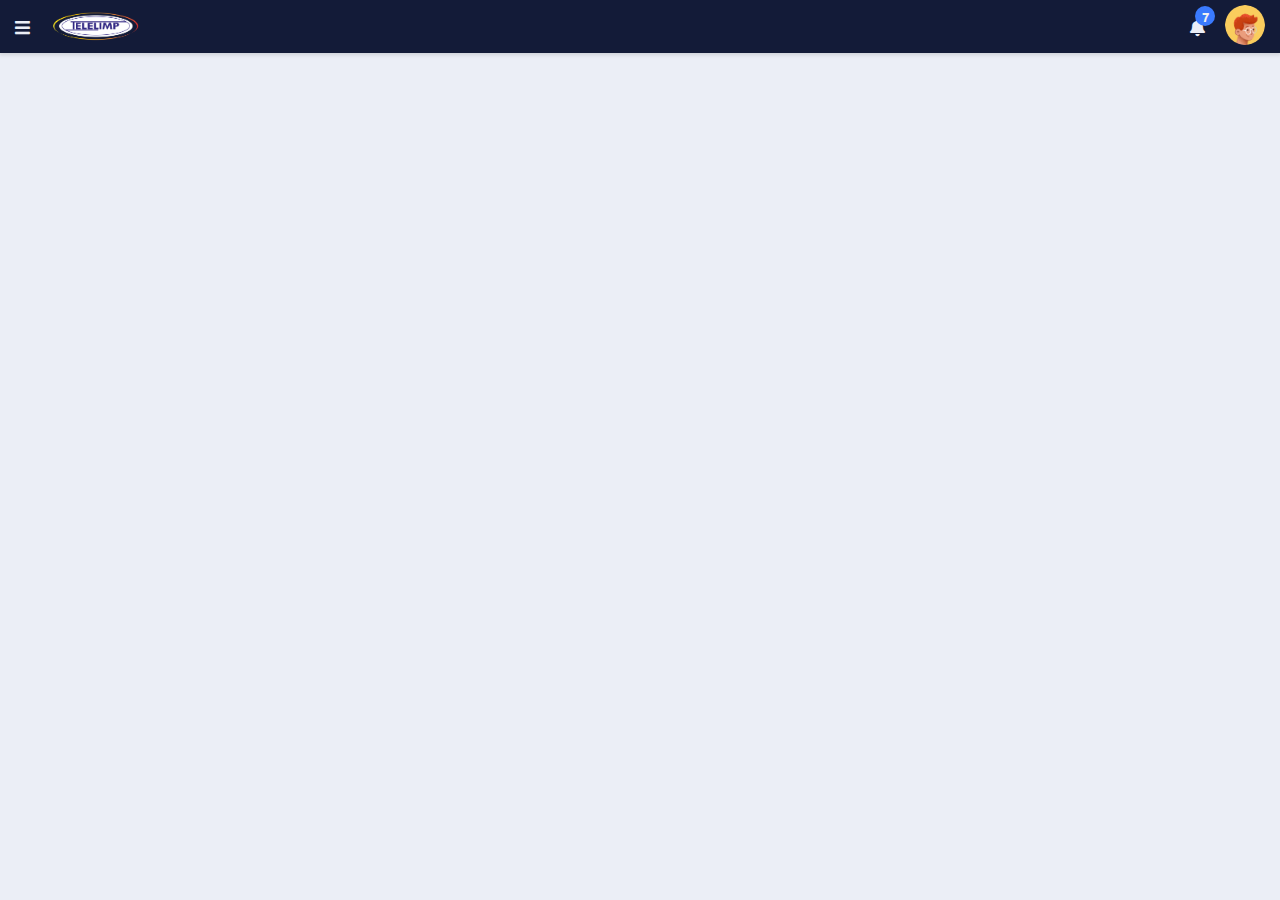
==== index.html @ a493727c "feat: adicionado estilos na página Adm" ====
<!DOCTYPE html>
<html lang="pt-br">
  <head>
    <meta charset="utf-8" />
    <meta name="viewport" content="width=device-width, initial-scale=1.0" />
    <link rel="shortcut icon" href="images/favicon.ico" />
    <link rel="stylesheet"
    href="https://cdnjs.cloudflare.com/ajax/libs/font-awesome/5.15.4/css/all.min.css"/>
    <link rel="stylesheet" href="css/custom_adm.css" />

    <title>Adm - Telelimp</title>
  </head>
  <body>
    <!--Início NavBar-->
    <nav class="navbar">
      <div class="navbar-content">
        <div class="bars">
          <i class="fas fa-bars"></i>
        </div>
        <img src="images/logo_telelimp.png" alt="telelimp" class="logo" />
      </div>

      <div class="navbar-content">
        <div class="notification">
          <i class="fas fa-bell"></i>
          <span class="number">7</span>
          <div class="dropdown-menu">
            <div class="dropdown-content">
               <!-- <li>
                  <img src="images/user.png" alt="Usuário" width="40"/>
                  <div class="text">
                    Sed nisl elit, eleifend vel elit nec, tempus aliquet eros.
                  </div>
                </li>-->
            </div>
          </div>
        </div>

        <div class="avatar">
          <img src="images/user.png" alt="Usuário" />
          <div class="dropdown-menu setting">
            <!--<div class="item">
                <span class="fas fa-user"></span> Perfil
            </div>
            <div class="item">
              <span class="fas fa-cog"></span> Configuração
          </div>
          <div class="item">
            <span class="fas fa-sign-out-alt"></span> Sair
        </div>-->
          </div>
        </div>


      </div>

     

    </nav>

    <!--Início do conteúdo-->
    <div class="content">

    </div>

  </body>
</html>
---- css/custom_adm.css ----
@import url('https://fonts.googleapis.com/css2?family=Ubuntu:wght@300;400;500;700&display=swap');

*{
  margin: 0;
  padding: 0;
  box-sizing: border-box;
  font-family: "Ubuntu", sans-serif;
}

:root {
  --site-color: #3a7afe;
  --main-color: #ebeef6;
  --active-color: #d4def7;
  --bg-color: #ecedf0;
  --second-color: #f1f1f1;
  --third-color: #9fa7bd;
  --main-bg-color: #192039;
  --second-bg-color: #1e2746;
  --third-bg-color: #3a7afe;
  --fourth-bg-color: #131b38;
  --primary-color: #0088cc;
  --success-color: #47a447;
  --info-color: #5bc0de;
  --warning-color: #ed9c28;
  --danger-color: #d2322d;
}

body {
  background-color: var(--main-color);
}

.navbar {
  color: var(--main-color);
  display: flex;
  justify-content: space-between;
  align-items: center;
  background-color: var(--fourth-bg-color);
  position: sticky;
  box-shadow: 0px 1px 4px 1px rgba(0, 0, 0, 0.12);
  padding: 5px 15px;
  font-size: 17px;
  top: 0;
  z-index: 1;
}

.navbar .navbar-content {
  display: flex;
  align-items: center;
}

.navbar .bars,
.notification {
  margin-right: 20px;
  cursor: pointer;
}

.logo {
  width: 90px;
}

.notification,
.avatar {
  cursor: pointer;
  position: relative;
}

.notification .number {
  position: absolute;
  font-size: 13px;
  font-weight: bold;
  background-color: var(--site-color);
  width: 20px;
  height: 20px;
  border-radius: 50%;
  color: var(--second-color);
  right: -10px;
  top: -10px;
  display: flex;
  align-items: center;
  justify-content: center;

}

.avatar img {
  width: 40px;
  height: 40px;
  border-radius: 50%;
  object-fit: cover;
}

/*Início do conteúdo*/

.content {
  display: flex;
}
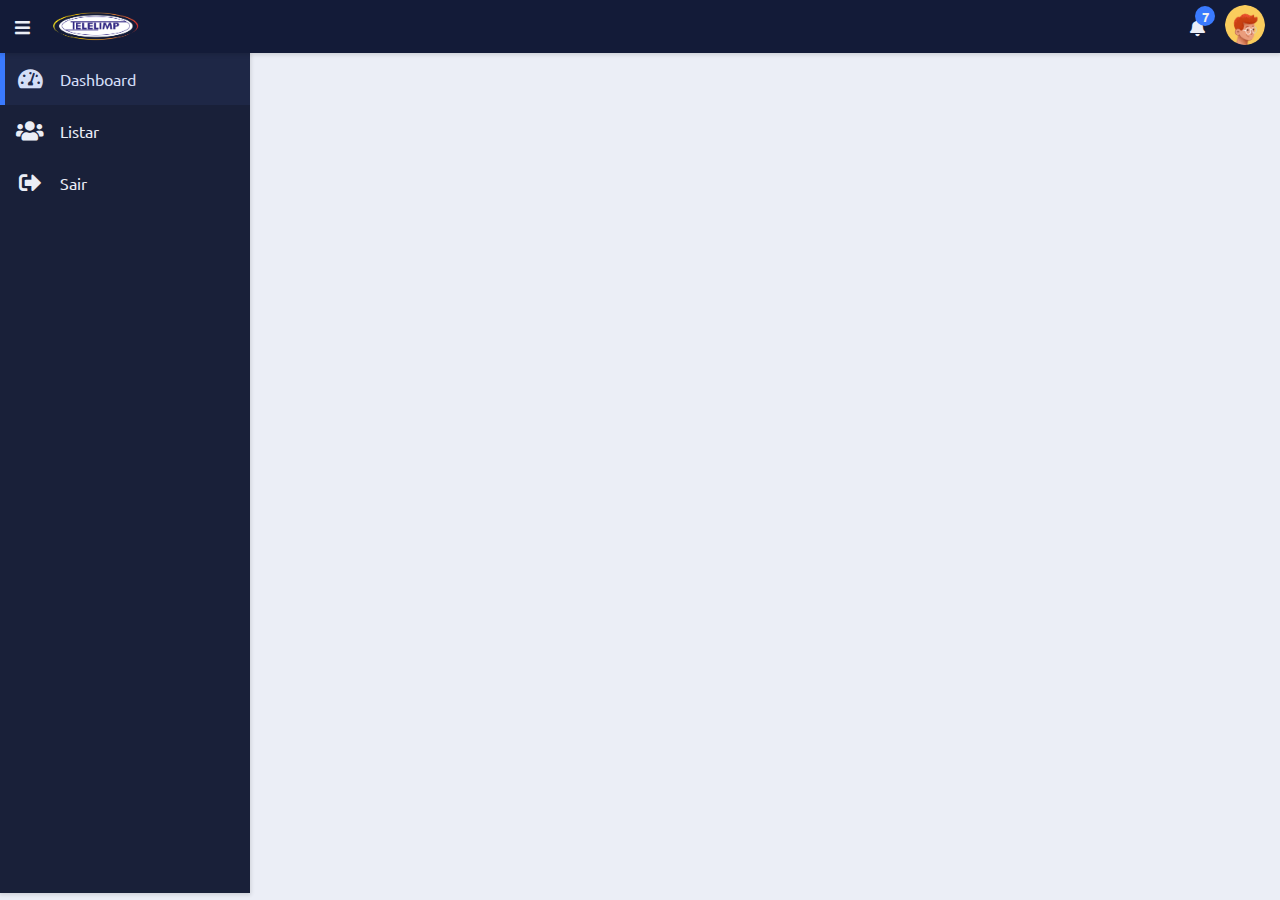
==== commit 0eb88b78: "feat: adicionado sidebar com estilo e javascript" ====
--- a/index.html
+++ b/index.html
@@ -4,8 +4,10 @@
     <meta charset="utf-8" />
     <meta name="viewport" content="width=device-width, initial-scale=1.0" />
     <link rel="shortcut icon" href="images/favicon.ico" />
-    <link rel="stylesheet"
-    href="https://cdnjs.cloudflare.com/ajax/libs/font-awesome/5.15.4/css/all.min.css"/>
+    <link
+      rel="stylesheet"
+      href="https://cdnjs.cloudflare.com/ajax/libs/font-awesome/5.15.4/css/all.min.css"
+    />
     <link rel="stylesheet" href="css/custom_adm.css" />
 
     <title>Adm - Telelimp</title>
@@ -26,12 +28,48 @@
           <span class="number">7</span>
           <div class="dropdown-menu">
             <div class="dropdown-content">
-               <!-- <li>
-                  <img src="images/user.png" alt="Usuário" width="40"/>
-                  <div class="text">
-                    Sed nisl elit, eleifend vel elit nec, tempus aliquet eros.
-                  </div>
-                </li>-->
+              <li>
+                <img src="images/user.png" alt="Usuário" />
+                <div class="text">
+                  Sed nisl elit, eleifend vel elit nec, tempus aliquet eros.
+                </div>
+              </li>
+              <li>
+                <img src="images/user.png" alt="Usuário" />
+                <div class="text">
+                  Sed nisl elit, eleifend vel elit nec, tempus aliquet eros.
+                </div>
+              </li>
+              <li>
+                <img src="images/user.png" alt="Usuário" />
+                <div class="text">
+                  Sed nisl elit, eleifend vel elit nec, tempus aliquet eros.
+                </div>
+              </li>
+              <li>
+                <img src="images/user.png" alt="Usuário" />
+                <div class="text">
+                  Sed nisl elit, eleifend vel elit nec, tempus aliquet eros.
+                </div>
+              </li>
+              <li>
+                <img src="images/user.png" alt="Usuário" />
+                <div class="text">
+                  Sed nisl elit, eleifend vel elit nec, tempus aliquet eros.
+                </div>
+              </li>
+              <li>
+                <img src="images/user.png" alt="Usuário" />
+                <div class="text">
+                  Sed nisl elit, eleifend vel elit nec, tempus aliquet eros.
+                </div>
+              </li>
+              <li>
+                <img src="images/user.png" alt="Usuário" />
+                <div class="text">
+                  Sed nisl elit, eleifend vel elit nec, tempus aliquet eros.
+                </div>
+              </li>
             </div>
           </div>
         </div>
@@ -39,29 +77,35 @@
         <div class="avatar">
           <img src="images/user.png" alt="Usuário" />
           <div class="dropdown-menu setting">
-            <!--<div class="item">
-                <span class="fas fa-user"></span> Perfil
+            <div class="item"><span class="fas fa-user"></span> Perfil</div>
+            <div class="item">
+              <span class="fas fa-cog"></span> Configuração
             </div>
             <div class="item">
-              <span class="fas fa-cog"></span> Configuração
-          </div>
-          <div class="item">
-            <span class="fas fa-sign-out-alt"></span> Sair
-        </div>-->
+              <span class="fas fa-sign-out-alt"></span> Sair
+            </div>
           </div>
         </div>
-
-
       </div>
-
-     
-
     </nav>
 
     <!--Início do conteúdo-->
     <div class="content">
+        <!--Início da sidebar-->
+        <div class="sidebar">
+            <a href="index.html" class="sidebar-nav active"><i class=" icon fas fa-tachometer-alt"></i><span>Dashboard</span></a>
 
+            <a href="listar.html" class="sidebar-nav"><i class="icon fas fa-users"></i><span>Listar</span></a>
+
+            <a href="login.html" class="sidebar-nav"><i class="icon fas fa-sign-out-alt"></i><span>Sair</span></a>
+        </div>
+
+        <!--Conteúdo do ADM-->
+        <div class="wrapper">
+
+        </div>
     </div>
 
+    <script src="js/custom_adm.js"></script>
   </body>
 </html>
--- a/css/custom_adm.css
+++ b/css/custom_adm.css
@@ -88,8 +88,148 @@
   object-fit: cover;
 }
 
+
+/*Dropdown navbar*/
+.dropdown-menu {
+  position: absolute;
+  right: 0;
+  top: 100%;
+  box-shadow: 0 8px 16px 0 rgba(0, 0, 0, 0.2);
+  background-color: var(--main-bg-color);
+  width: 280px;
+  border-radius: 7px;
+  display: none;
+}
+
+.dropdown-content {
+  max-height: 400px;
+  overflow-y: auto;
+}
+
+.dropdown-menu li,
+.dropdown-menu .item {
+  display: flex;
+  align-items: center;
+  padding: 10px;
+  border-bottom: 1px solid var(--second-bg-color);
+  cursor: pointer;
+  font-size: 15px;
+}
+
+.dropdown-menu li img {
+  width: 50px;
+  height: 50px;
+  border-radius: 50%;
+  object-fit: cover;
+  flex-shrink: 0;
+}
+
+.dropdown-menu li .text {
+  font-style: italic;
+  margin-left: 20px;
+  text-overflow: ellipsis;
+  overflow: hidden;
+  white-space: nowrap;
+}
+
+.dropdown-menu li:hover,
+.dropdown-menu .item:hover {
+  background-color: var(--second-bg-color);
+}
+
+/*Apresenta a msg inteira*/
+.dropdown-menu li:hover .text {
+  white-space: pre-wrap;
+}
+
+.dropdown-menu .item span {
+  margin-right: 15px;
+}
+
+.dropdown-menu.setting {
+  width: 150px;
+}
+
+.dropdown-menu.active {
+  display: block;
+}
+
 /*Início do conteúdo*/
 
 .content {
   display: flex;
+}
+
+/*Início da Sidebar*/
+
+.content .sidebar {
+  color: var(--main-color);
+  height: calc(100vh - 60px);
+  width: 60px;
+  /*width: 250px;*/
+  position: sticky;
+  background-color: var(--main-bg-color);
+  box-shadow: 0 1px 4px 1px rgba(0, 0, 0, 0.12);
+  top: 60px;
+  overflow: auto;
+  transition: 0.3s width ease-in-out;
+  flex-shrink: 0;
+}
+
+@media(max-width: 768px){
+  .content .sidebar {
+    width: 60px;
+    position: fixed;
+    z-index: 1;
+    width: 0;
+  }
+}
+
+.content .sidebar:hover,
+.content .sidebar.active {
+  width: 250px;
+}
+
+.sidebar .sidebar-nav {
+  text-decoration: none;
+  display: flex;
+  align-items: center;
+  padding: 15px 0;
+  position: relative;
+  cursor: pointer;
+  transition: 0.3s background ease;
+  font-size: 16px;
+}
+
+.sidebar a {
+  color: var(--main-color);
+}
+
+.sidebar a:hover {
+  background-color: var(--second-bg-color);
+  color: var(--active-color);
+}
+
+.sidebar .sidebar-nav.active {
+  background-color: var(--second-bg-color);
+  color: var(--active-color);
+}
+
+.sidebar .sidebar-nav.active::before {
+  content: "";
+  position: absolute;
+  left: 0;
+  top: 0;
+  height: 100%;
+  width: 5px;
+  background-color: var(--site-color);
+}
+
+.sidebar-nav .icon {
+  width: 60px;
+  display: flex;
+  align-items: center;
+  justify-content: center;
+  font-size: 22px;
+  flex-shrink: 0;
 }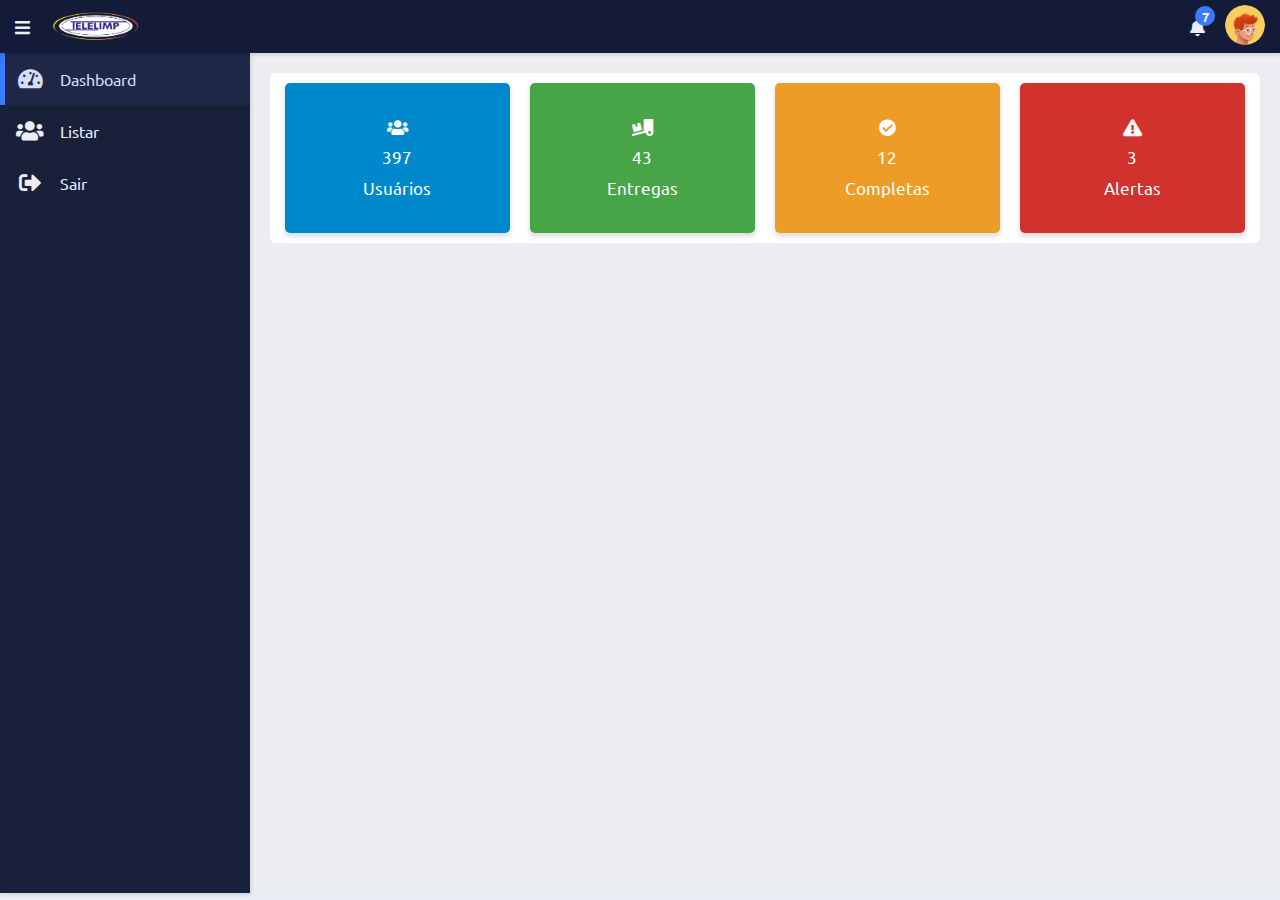
==== commit 1f8e2e2b: "feat: adicionado página dashboard" ====
--- a/index.html
+++ b/index.html
@@ -102,6 +102,31 @@
 
         <!--Conteúdo do ADM-->
         <div class="wrapper">
+          <div class="row">
+            <div class="box box-first">
+              <span class=" icon fas fa-users"></span>
+              <span>397</span>
+              <span>Usuários</span>
+            </div>
+
+            <div class="box box-second">
+              <span class=" icon fas fa-truck-loading"></span>
+              <span>43</span>
+              <span>Entregas</span>
+            </div>
+
+            <div class="box box-third">
+              <span class=" icon fas fa-check-circle"></span>
+              <span>12</span>
+              <span>Completas</span>
+            </div>
+
+            <div class="box box-fourth">
+              <span class=" icon fas fa-exclamation-triangle"></span>
+              <span>3</span>
+              <span>Alertas</span>
+            </div>
+          </div>
 
         </div>
     </div>
--- a/css/custom_adm.css
+++ b/css/custom_adm.css
@@ -14,6 +14,7 @@
   --bg-color: #ecedf0;
   --second-color: #f1f1f1;
   --third-color: #9fa7bd;
+  --fourth-color: #fff;
   --main-bg-color: #192039;
   --second-bg-color: #1e2746;
   --third-bg-color: #3a7afe;
@@ -232,4 +233,85 @@
   justify-content: center;
   font-size: 22px;
   flex-shrink: 0;
-}+}
+
+/*Conteúdo*/
+
+.content .wrapper {
+  width: 100%;
+  padding: 10px;
+  background-color: var(--bg-color);
+}
+
+.content .row {
+  background-color: var(--fourth-color);
+  text-align: left;
+  border-radius: 6px;
+  margin: 10px;
+}
+
+.wrapper .row {
+  display: flex;
+  justify-content: space-between;
+  padding: 5px;
+  flex-wrap: wrap;
+}
+
+.row .box {
+  background-color: #f00;
+  width: 23%;
+  margin: 5px 1%;
+  height: 150px;
+  position: relative;
+  display: flex;
+  align-items: center;
+  justify-content: center;
+  color: var(--fourth-color);
+  border-radius: 5px;
+  overflow: hidden;
+  flex-direction: column;
+  box-shadow: 0 3px 4px 1px rgba(0, 0, 0, 0.12);
+
+}
+
+.row .box-first {
+  background: var(--primary-color);
+}
+
+.row .box-second {
+  background: var(--success-color);
+}
+
+.row .box-third {
+  background: var(--warning-color);
+}
+
+.row .box-fourth {
+  background: var(--danger-color);
+}
+
+.box span {
+  margin: 5px 0;
+  font-size: 17px;
+  position: relative;
+}
+
+@media (max-width: 1024px) {
+  .row .box {
+    width: 48%;
+  }
+}
+
+@media (max-width: 768px) {
+  .row .box {
+    width: 98%;
+  }
+}
+
+@media (max-width: 600px) {
+  .wrapper .row {
+    padding: 10px 0;
+  }
+}
+
+
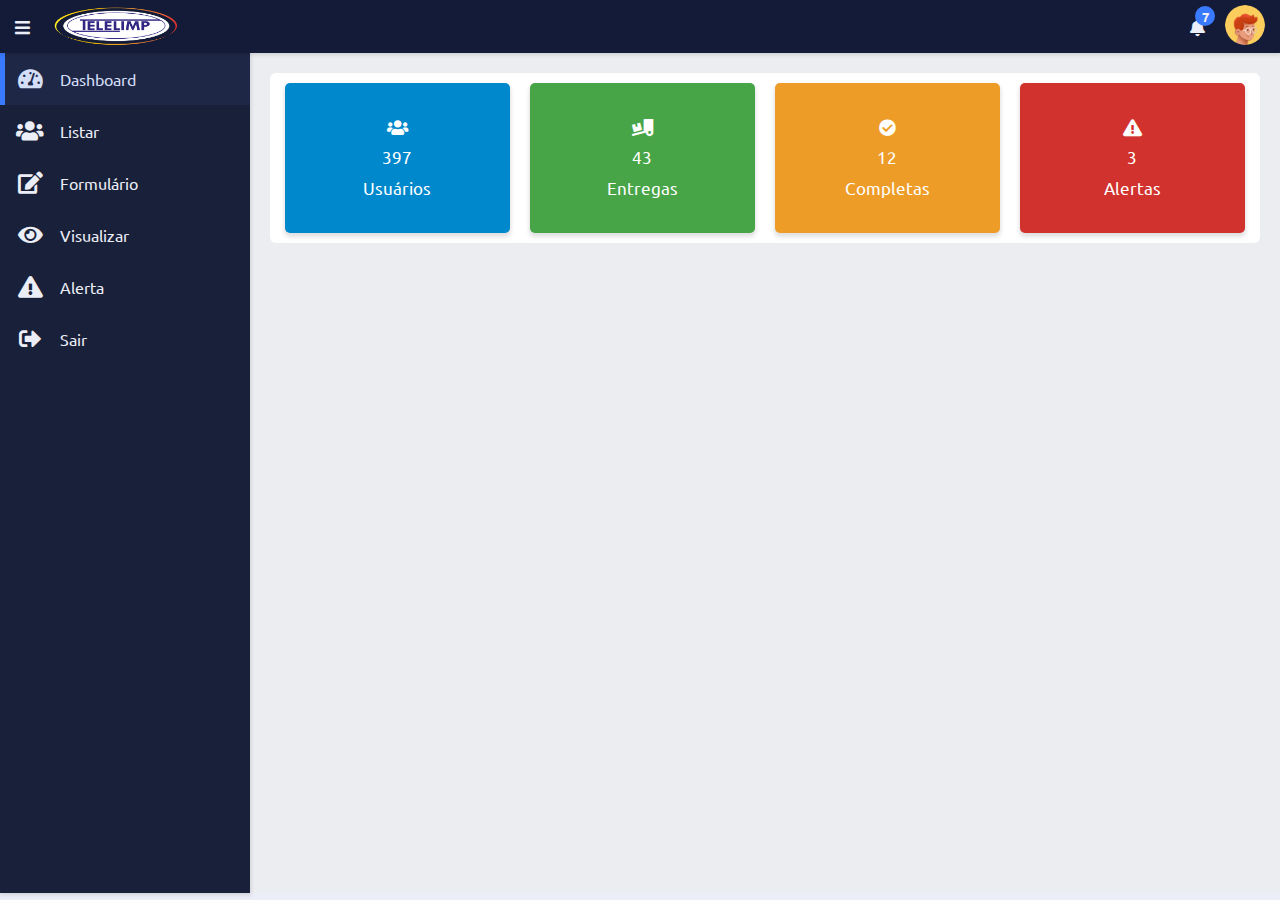
==== commit 00d9ac57: "feat: adicionado página alerta e estilos" ====
--- a/index.html
+++ b/index.html
@@ -97,6 +97,18 @@
 
             <a href="listar.html" class="sidebar-nav"><i class="icon fas fa-users"></i><span>Listar</span></a>
 
+            <a href="formulario.html" class="sidebar-nav"
+            ><i class="icon fas fa-edit"></i><span>Formulário</span></a
+          >
+
+          <a href="visualizar.html" class="sidebar-nav"
+          ><i class="icon fas fa-eye"></i><span>Visualizar</span></a
+        >
+
+        <a href="alert.html" class="sidebar-nav"
+        ><i class="icon fas fa-exclamation-triangle"></i><span>Alerta</span></a
+      >
+
             <a href="login.html" class="sidebar-nav"><i class="icon fas fa-sign-out-alt"></i><span>Sair</span></a>
         </div>
 
--- a/css/custom_adm.css
+++ b/css/custom_adm.css
@@ -15,6 +15,8 @@
   --second-color: #f1f1f1;
   --third-color: #9fa7bd;
   --fourth-color: #fff;
+  --fifth-color: #000;
+  --sixth-color: #222;
   --main-bg-color: #192039;
   --second-bg-color: #1e2746;
   --third-bg-color: #3a7afe;
@@ -24,6 +26,12 @@
   --info-color: #5bc0de;
   --warning-color: #ed9c28;
   --danger-color: #d2322d;
+
+  --primary-color-second: #cfe2ff;
+  --success-color-second: #d1e7dd;
+  --info-color-second: #cff4fc;
+  --warning-color-second: #fff3cd;
+  --danger-color-second: #f8d7da;
 }
 
 body {
@@ -56,7 +64,7 @@
 }
 
 .logo {
-  width: 90px;
+  width: 130px;
 }
 
 .notification,
@@ -314,4 +322,336 @@
   }
 }
 
-
+/*Listar*/
+
+.row .top-content-adm {  
+  width: 100%;
+  overflow: hidden;
+}
+
+.top-content-adm .title-content {
+  float: left;
+  color: var(--main-bg-color);
+  padding: 10px 16px;
+  font-size: 17px;
+}
+
+.top-content-adm .top-content-adm-right {
+  padding: 10px 5px 5px 0;
+  float: right;
+}
+
+.table-list {
+  margin-top: 15px;
+  width: 100%;
+}
+
+.table-list .list-head .list-head-content {
+  background-color: var(--main-color);
+  color: var(--fourth-bg-color);
+  padding: 10px;
+}
+
+.table-list .list-body .list-body-content {
+  background-color: var(--fourth-color);
+  color: var(--fourth-bg-color);
+  padding: 8px;
+}
+
+@media (max-width: 540px) {
+  .table-sm-none {
+    display: none;
+  }
+}
+
+@media (max-width: 720px) {
+  .table-md-none {
+    display: none;
+  }
+}
+
+@media (max-width: 960px) {
+  .table-lg-none {
+    display: none;
+  }
+}
+
+@media (max-width: 1140px) {
+  .table-xl-none {
+    display: none;
+  }
+}
+
+/*Paginação*/
+
+.content-pagination { 
+  margin: 15px 0;
+  width: 100%;
+  display: flex;
+  align-items: center;
+  justify-content: center;
+}
+
+.pagination {
+  display: inline-block;
+  font-size: 15px;
+}
+
+.pagination a {
+  color: var(--fourth-bg-color);
+  float: left;
+  padding: 8px 10px;
+  text-decoration: none;
+  transition: background-color 3s;
+}
+
+.pagination a.active {
+  background-color: var(--second-bg-color);
+  color: var(--fourth-color);
+}
+
+.pagination a:hover:not(.active) {
+  background-color: var(--main-color);
+}
+
+/*Personalizar botão*/
+
+.btn-primary {
+  background-color: var(--primary-color);
+  color: var(--fourth-color);
+  padding: 5px 8px;
+  border: 1px solid var(--primary-color);
+  border-radius: 4px;
+  cursor: pointer;
+  font-size: 15px;
+  transition: all .3s ease;
+}
+
+.btn-primary:hover {
+  background-color: var(--fourth-color);
+  color: var(--primary-color);
+}
+
+.btn-success {
+  background-color: var(--success-color);
+  color: var(--fourth-color);
+  padding: 5px 8px;
+  border: 1px solid var(--success-color);
+  border-radius: 4px;
+  cursor: pointer;
+  font-size: 15px;
+  transition: all .3s ease;
+}
+
+.btn-success:hover {
+  background-color: var(--fourth-color);
+  color: var(--success-color);
+}
+
+.btn-warning {
+  background-color: var(--warning-color);
+  color: var(--fourth-color);
+  padding: 5px 8px;
+  border: 1px solid var(--warning-color);
+  border-radius: 4px;
+  cursor: pointer;
+  font-size: 15px;
+  transition: all .3s ease;
+}
+
+.btn-warning:hover {
+  background-color: var(--fourth-color);
+  color: var(--warning-color);
+}
+
+.btn-danger {
+  background-color: var(--danger-color);
+  color: var(--fourth-color);
+  padding: 5px 8px;
+  border: 1px solid var(--danger-color);
+  border-radius: 4px;
+  cursor: pointer;
+  font-size: 15px;
+  transition: all .3s ease;
+}
+
+.btn-danger:hover {
+  background-color: var(--fourth-color);
+  color: var(--danger-color);
+}
+
+.btn-info {
+  background-color: var(--info-color);
+  color: var(--fourth-color);
+  padding: 5px 8px;
+  border: 1px solid var(--info-color);
+  border-radius: 4px;
+  cursor: pointer;
+  font-size: 15px;
+  transition: all .3s ease;
+}
+
+.btn-info:hover {
+  background-color: var(--fourth-color);
+  color: var(--info-color);
+}
+
+.dropdown-btn-action {
+  background-color: var(--primary-color);
+  color: var(--fourth-color);
+  padding: 5px 8px;
+  border: 1px solid var(--primary-color);
+  border-radius: 4px;
+  cursor: pointer;
+  font-size: 15px;
+  transition: all .3s ease;
+}
+
+.dropdown-btn-action:hover,
+.dropdown-btn-action:focus {
+  background-color: var(--fourth-color);
+  color: var(--primary-color);
+}
+
+.dropdown-action {
+  position: relative;
+  display: inline-block;
+}
+
+.dropdown-action-item {
+  display: none;
+  position: absolute;
+  background-color: var(--fourth-color);
+  min-width: 130px;
+  overflow: auto;
+  box-shadow: 0px 8px 16px 0 rgba(0, 0, 0, 0.2);
+  right: 0;
+  z-index: 1;
+}
+
+.dropdown-action-item a {
+  color: var(--sixth-color);
+  padding: 12px 16px;
+  text-decoration: none;
+  display: block;
+}
+
+.dropdown-action-item a:hover {
+  background-color: var(--main-color);
+}
+
+.show-dropdown-action {
+  display: block;
+}
+
+/*Formulário*/
+
+.wrapper .content-adm {  
+  width: 100%;
+  padding: 10px;
+}
+
+.form-adm {
+  width: 100%;
+  position: relative;
+  margin: 10px auto 0 auto;
+}
+
+.row-input {
+  width: 100%;
+  display: grid;
+  grid-template-columns: repeat(auto-fit, minmax(300px, 1fr));
+  gap: 20px 30px;
+  margin-bottom: 20px;
+}
+
+.title-input {
+  color: var(--fourth-bg-color);
+  font-size: 14px;
+}
+
+input.input-adm,
+textarea.input-adm {
+  width: 100%;
+  font-weight: 400;
+  padding: 8px 10px;
+  border-radius: 5px;
+  border: 1.2px solid var(--active-color);
+  margin-top: 5px;
+}
+
+textarea.input-adm {
+  resize: none;
+}
+
+input.input-adm:focus,
+textarea.input-adm:focus {
+  outline: none;
+  border-color: var(--site-color);
+}
+
+/*Visualizar*/
+
+.content-adm .view-det-adm {
+  margin-bottom: 15px;
+  display: flex;
+  align-items: center;
+}
+
+.view-det-adm .view-adm-title {
+  width: 80px;
+  color: var(--fourth-bg-color);
+  font-size: 15px;
+  font-weight: 500;
+  margin-right: 10px;
+}
+
+.view-det-adm .view-adm-info {
+  width: 100%;
+  color: var(--second-bg-color);
+  font-size: 15px;
+  padding: 3px 10px;
+}
+
+/*Alerta*/
+
+.alert-primary {
+  background-color: var(--primary-color-second);
+  color: var(--primary-color);
+  margin: 10px 0;
+  border-radius: 4px;
+  padding: 12px 7px;
+}
+
+.alert-success {
+  background-color: var(--success-color-second);
+  color: var(--success-color);
+  margin: 10px 0;
+  border-radius: 4px;
+  padding: 12px 7px;
+}
+
+.alert-warning {
+  background-color: var(--warning-color-second);
+  color: var(--warning-color);
+  margin: 10px 0;
+  border-radius: 4px;
+  padding: 12px 7px;
+}
+
+.alert-danger {
+  background-color: var(--danger-color-second);
+  color: var(--danger-color);
+  margin: 10px 0;
+  border-radius: 4px;
+  padding: 12px 7px;
+}
+
+.alert-info {
+  background-color: var(--info-color-second);
+  color: var(--info-color);
+  margin: 10px 0;
+  border-radius: 4px;
+  padding: 12px 7px;
+}
+
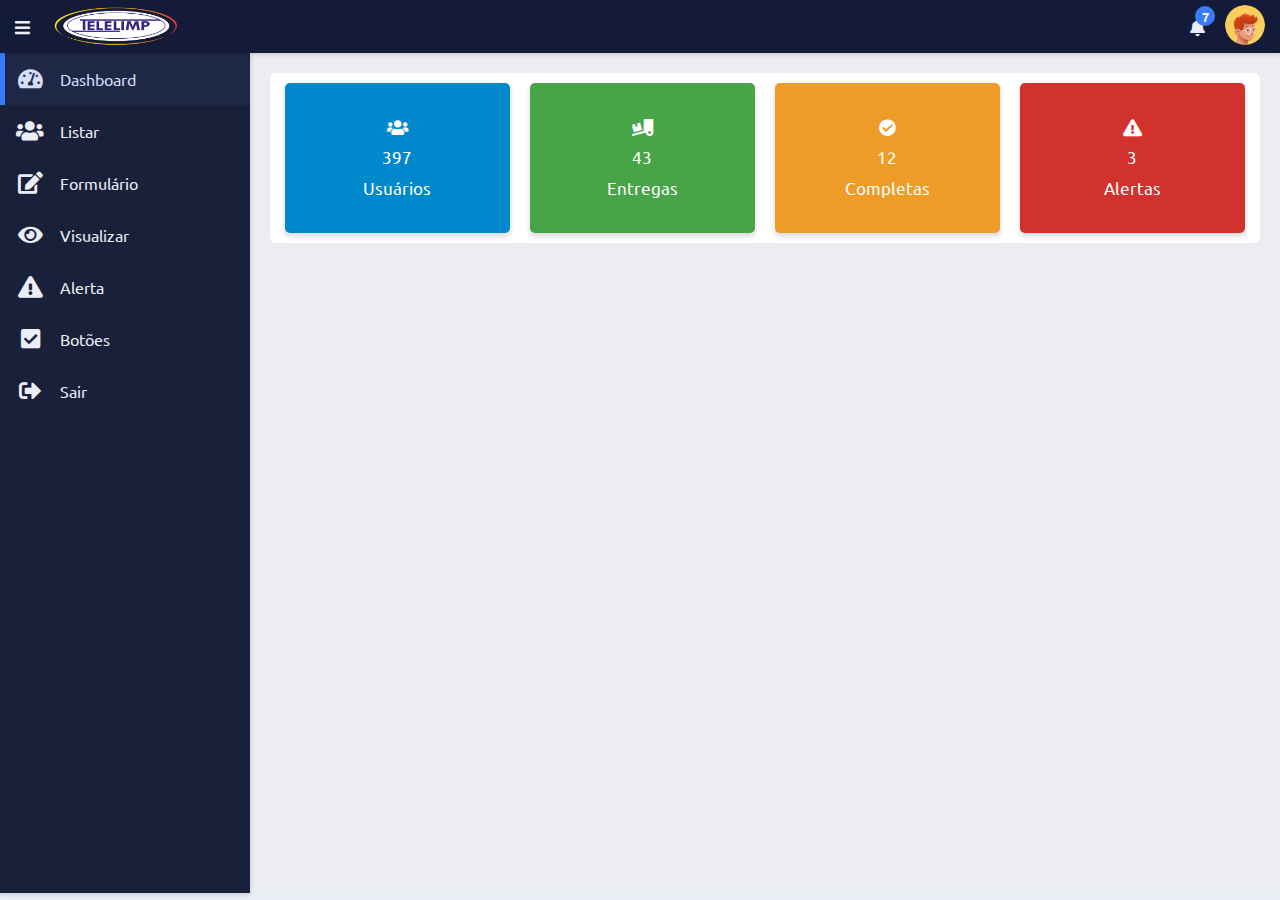
==== commit d120d9bf: "feat: adicionado página botões e estilos." ====
--- a/index.html
+++ b/index.html
@@ -109,6 +109,10 @@
         ><i class="icon fas fa-exclamation-triangle"></i><span>Alerta</span></a
       >
 
+      <a href="button.html" class="sidebar-nav"
+      ><i class="icon fas fa-check-square"></i><span>Botões</span></a
+    >
+
             <a href="login.html" class="sidebar-nav"><i class="icon fas fa-sign-out-alt"></i><span>Sair</span></a>
         </div>
 
